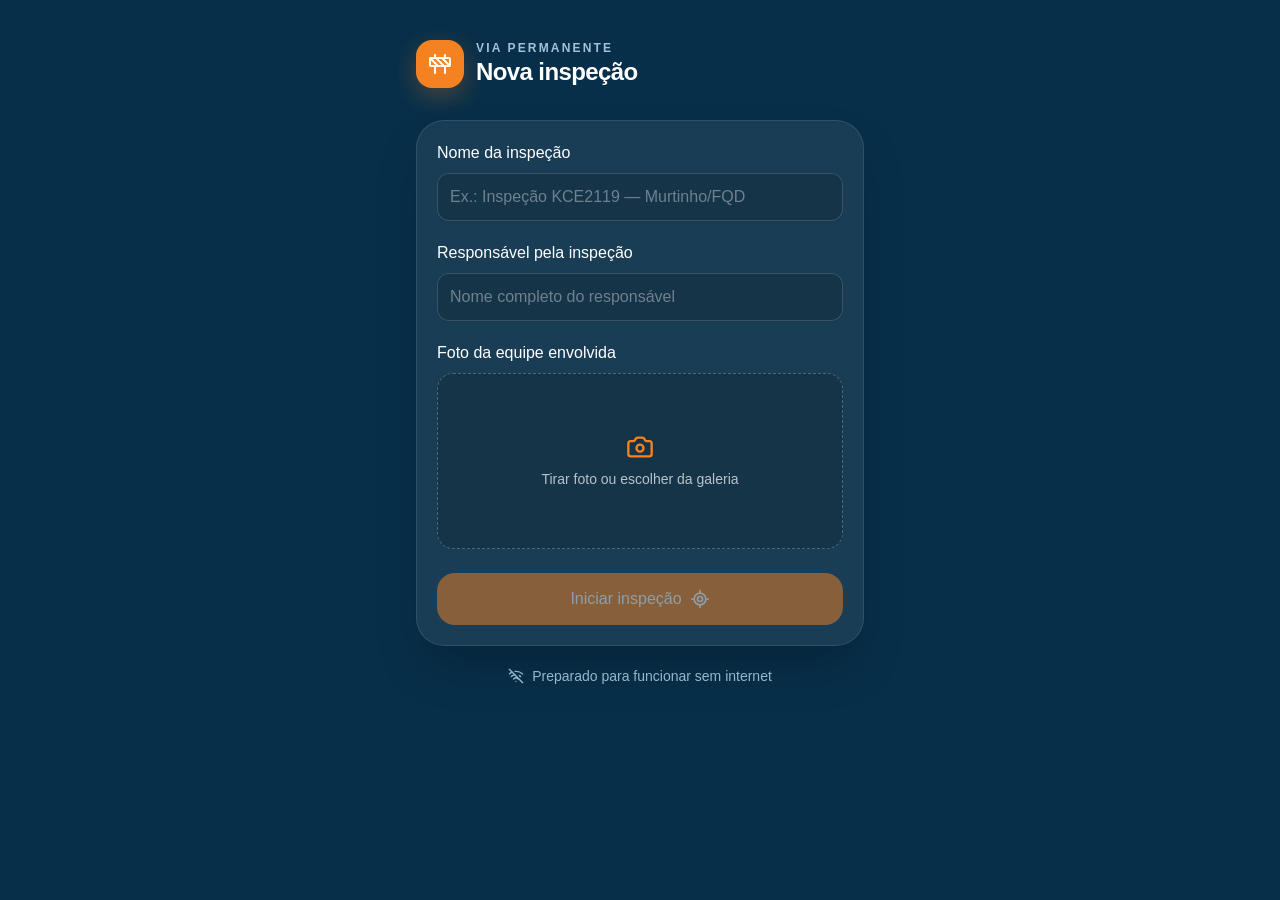
==== index.html @ deb50593 "Publicar Inspeção Ferroviária no GitHub Pages" ====
<!doctype html>
<html lang="pt-BR">
  <head>
    <meta charset="UTF-8" />
    <meta name="viewport" content="width=device-width, initial-scale=1.0" />
    <meta name="theme-color" content="#063b5b" />
    <meta name="description" content="Registro georreferenciado de anomalias ferroviárias, mesmo offline." />
    <link rel="manifest" href="./manifest.webmanifest" />
    <link rel="icon" href="./favicon.svg" />
    <title>Inspeção Ferroviária · Apps Linha do Centro</title>
    <script type="module" crossorigin src="./assets/index-CH34kGtA.js"></script>
    <link rel="stylesheet" crossorigin href="./assets/index-BpMVqc6d.css">
  </head>
  <body class="antialiased">
    <div id="root"></div>
  </body>
</html>
---- assets/index-BpMVqc6d.css ----
@layer properties{@supports (((-webkit-hyphens:none)) and (not (margin-trim:inline))) or ((-moz-orient:inline) and (not (color:rgb(from red r g b)))){:root,:host{--shimmer-angle:20deg}*,:before,:after,::backdrop{--tw-translate-x:0;--tw-translate-y:0;--tw-translate-z:0;--tw-space-y-reverse:0;--tw-border-style:solid;--tw-leading:initial;--tw-font-weight:initial;--tw-tracking:initial;--tw-shadow:0 0 #0000;--tw-shadow-color:initial;--tw-shadow-alpha:100%;--tw-inset-shadow:0 0 #0000;--tw-inset-shadow-color:initial;--tw-inset-shadow-alpha:100%;--tw-ring-color:initial;--tw-ring-shadow:0 0 #0000;--tw-inset-ring-color:initial;--tw-inset-ring-shadow:0 0 #0000;--tw-ring-inset:initial;--tw-ring-offset-width:0px;--tw-ring-offset-color:#fff;--tw-ring-offset-shadow:0 0 #0000;--tw-outline-style:solid;--tw-backdrop-blur:initial;--tw-backdrop-brightness:initial;--tw-backdrop-contrast:initial;--tw-backdrop-grayscale:initial;--tw-backdrop-hue-rotate:initial;--tw-backdrop-invert:initial;--tw-backdrop-opacity:initial;--tw-backdrop-saturate:initial;--tw-backdrop-sepia:initial;--tw-duration:initial;--tw-animation-delay:0s;--tw-animation-direction:normal;--tw-animation-duration:initial;--tw-animation-fill-mode:none;--tw-animation-iteration-count:1;--tw-enter-blur:0;--tw-enter-opacity:1;--tw-enter-rotate:0;--tw-enter-scale:1;--tw-enter-translate-x:0;--tw-enter-translate-y:0;--tw-exit-blur:0;--tw-exit-opacity:1;--tw-exit-rotate:0;--tw-exit-scale:1;--tw-exit-translate-x:0;--tw-exit-translate-y:0;--scroll-fade-t:0px;--scroll-fade-b:0px;--scroll-fade-s:0px;--scroll-fade-e:0px;--scroll-fade-mask:initial;--shimmer-image:initial;--shimmer-text-fill:initial}}}@layer theme{:root,:host{--font-mono:ui-monospace, SFMono-Regular, Menlo, Monaco, Consolas, "Liberation Mono", "Courier New", monospace;--color-red-50:oklch(97.1% .013 17.38);--color-red-700:oklch(50.5% .213 27.518);--color-red-800:oklch(44.4% .177 26.899);--color-black:#000;--color-white:#fff;--spacing:.25rem;--container-xs:20rem;--container-md:28rem;--container-lg:32rem;--container-3xl:48rem;--container-6xl:72rem;--text-xs:.75rem;--text-xs--line-height:calc(1 / .75);--text-sm:.875rem;--text-sm--line-height:calc(1.25 / .875);--text-base:1rem;--text-base--line-height: 1.5 ;--text-lg:1.125rem;--text-lg--line-height:calc(1.75 / 1.125);--text-xl:1.25rem;--text-xl--line-height:calc(1.75 / 1.25);--text-2xl:1.5rem;--text-2xl--line-height:calc(2 / 1.5);--text-3xl:1.875rem;--text-3xl--line-height: 1.2 ;--font-weight-normal:400;--font-weight-medium:500;--font-weight-semibold:600;--font-weight-bold:700;--font-weight-extrabold:800;--font-weight-black:900;--tracking-tight:-.025em;--leading-tight:1.25;--radius-xs:.125rem;--radius-2xl:1rem;--radius-3xl:1.5rem;--animate-pulse:pulse 2s cubic-bezier(.4, 0, .6, 1) infinite;--default-transition-duration:.15s;--default-transition-timing-function:cubic-bezier(.4, 0, .2, 1);--default-font-family:Arial, Helvetica, sans-serif;--default-mono-font-family:var(--font-mono)}}@layer base{*,:after,:before,::backdrop{box-sizing:border-box;border:0 solid;margin:0;padding:0}::file-selector-button{box-sizing:border-box;border:0 solid;margin:0;padding:0}html,:host{-webkit-text-size-adjust:100%;tab-size:4;line-height:1.5;font-family:var(--default-font-family,-apple-system, BlinkMacSystemFont, "Segoe UI", Roboto, "Helvetica Neue", "Noto Sans", Arial, sans-serif, "Apple Color Emoji", "Segoe UI Emoji", "Segoe UI Symbol", "Noto Color Emoji");font-feature-settings:var(--default-font-feature-settings,normal);font-variation-settings:var(--default-font-variation-settings,normal);-webkit-tap-highlight-color:transparent}hr{height:0;color:inherit;border-top-width:1px}abbr:where([title]){-webkit-text-decoration:underline dotted;text-decoration:underline dotted}h1,h2,h3,h4,h5,h6{font-size:inherit;font-weight:inherit}a{color:inherit;-webkit-text-decoration:inherit;text-decoration:inherit}b,strong{font-weight:bolder}code,kbd,samp,pre{font-family:var(--default-mono-font-family,ui-monospace, SFMono-Regular, Menlo, Monaco, Consolas, "Liberation Mono", "Courier New", monospace);font-feature-settings:var(--default-mono-font-feature-settings,normal);font-variation-settings:var(--default-mono-font-variation-settings,normal);font-size:1em}small{font-size:80%}sub,sup{vertical-align:baseline;font-size:75%;line-height:0;position:relative}sub{bottom:-.25em}sup{top:-.5em}table{text-indent:0;border-color:inherit;border-collapse:collapse}:-moz-focusring:where(:not(iframe)){outline:auto}progress{vertical-align:baseline}summary{display:list-item}ol,ul,menu{list-style:none}img,svg,video,canvas,audio,iframe,embed,object{vertical-align:middle;display:block}img,video{max-width:100%;height:auto}button,input,select,optgroup,textarea{font:inherit;font-feature-settings:inherit;font-variation-settings:inherit;letter-spacing:inherit;color:inherit;opacity:1;background-color:#0000;border-radius:0}::file-selector-button{font:inherit;font-feature-settings:inherit;font-variation-settings:inherit;letter-spacing:inherit;color:inherit;opacity:1;background-color:#0000;border-radius:0}:where(select:is([multiple],[size])) optgroup{font-weight:bolder}:where(select:is([multiple],[size])) optgroup option{padding-inline-start:20px}::file-selector-button{margin-inline-end:4px}::placeholder{opacity:1}@supports (not ((-webkit-appearance:-apple-pay-button))) or (contain-intrinsic-size:1px){::placeholder{color:currentColor}@supports (color:color-mix(in lab,red,red)){::placeholder{color:color-mix(in oklab,currentcolor 50%,transparent)}}}textarea{resize:vertical}::-webkit-search-decoration{-webkit-appearance:none}::-webkit-date-and-time-value{min-height:1lh;text-align:inherit}::-webkit-datetime-edit{display:inline-flex}::-webkit-datetime-edit-fields-wrapper{padding:0}::-webkit-datetime-edit{padding-block:0}::-webkit-datetime-edit-year-field{padding-block:0}::-webkit-datetime-edit-month-field{padding-block:0}::-webkit-datetime-edit-day-field{padding-block:0}::-webkit-datetime-edit-hour-field{padding-block:0}::-webkit-datetime-edit-minute-field{padding-block:0}::-webkit-datetime-edit-second-field{padding-block:0}::-webkit-datetime-edit-millisecond-field{padding-block:0}::-webkit-datetime-edit-meridiem-field{padding-block:0}::-webkit-calendar-picker-indicator{line-height:1}:-moz-ui-invalid{box-shadow:none}button,input:where([type=button],[type=reset],[type=submit]){appearance:button}::file-selector-button{appearance:button}::-webkit-inner-spin-button{height:auto}::-webkit-outer-spin-button{height:auto}[hidden]:where(:not([hidden=until-found])){display:none!important}}@layer components;@layer utilities{.sr-only{clip-path:inset(50%);white-space:nowrap;border-width:0;width:1px;height:1px;margin:-1px;padding:0;position:absolute;overflow:hidden}.absolute{position:absolute}.fixed{position:fixed}.relative{position:relative}.sticky{position:sticky}.inset-0{inset:0}.inset-x-0{inset-inline:0}.top-0{top:0}.top-4{top:calc(var(--spacing) * 4)}.top-20{top:calc(var(--spacing) * 20)}.top-\[50\%\]{top:50%}.right-4{right:calc(var(--spacing) * 4)}.bottom-0{bottom:0}.bottom-3{bottom:calc(var(--spacing) * 3)}.left-1\/2,.left-\[50\%\]{left:50%}.z-20{z-index:20}.z-50{z-index:50}.mx-auto{margin-inline:auto}.mt-0\.5{margin-top:calc(var(--spacing) * .5)}.mt-1{margin-top:var(--spacing)}.mt-2{margin-top:calc(var(--spacing) * 2)}.mt-5{margin-top:calc(var(--spacing) * 5)}.mt-6{margin-top:calc(var(--spacing) * 6)}.mb-2{margin-bottom:calc(var(--spacing) * 2)}.mb-3{margin-bottom:calc(var(--spacing) * 3)}.mb-8{margin-bottom:calc(var(--spacing) * 8)}.ml-auto{margin-left:auto}.block{display:block}.flex{display:flex}.grid{display:grid}.hidden{display:none}.inline-flex{display:inline-flex}.field-sizing-content{field-sizing:content}.size-3{width:calc(var(--spacing) * 3);height:calc(var(--spacing) * 3)}.size-3\.5{width:calc(var(--spacing) * 3.5);height:calc(var(--spacing) * 3.5)}.size-4{width:calc(var(--spacing) * 4);height:calc(var(--spacing) * 4)}.size-5{width:calc(var(--spacing) * 5);height:calc(var(--spacing) * 5)}.size-6{width:calc(var(--spacing) * 6);height:calc(var(--spacing) * 6)}.size-7{width:calc(var(--spacing) * 7);height:calc(var(--spacing) * 7)}.size-8{width:calc(var(--spacing) * 8);height:calc(var(--spacing) * 8)}.size-9{width:calc(var(--spacing) * 9);height:calc(var(--spacing) * 9)}.size-10{width:calc(var(--spacing) * 10);height:calc(var(--spacing) * 10)}.size-12{width:calc(var(--spacing) * 12);height:calc(var(--spacing) * 12)}.size-16{width:calc(var(--spacing) * 16);height:calc(var(--spacing) * 16)}.h-6{height:calc(var(--spacing) * 6)}.h-8{height:calc(var(--spacing) * 8)}.h-9{height:calc(var(--spacing) * 9)}.h-10{height:calc(var(--spacing) * 10)}.h-11{height:calc(var(--spacing) * 11)}.h-12{height:calc(var(--spacing) * 12)}.h-13{height:calc(var(--spacing) * 13)}.h-40{height:calc(var(--spacing) * 40)}.h-full{height:100%}.max-h-\[92dvh\]{max-height:92dvh}.min-h-10{min-height:calc(var(--spacing) * 10)}.min-h-11{min-height:calc(var(--spacing) * 11)}.min-h-16{min-height:calc(var(--spacing) * 16)}.min-h-24{min-height:calc(var(--spacing) * 24)}.min-h-44{min-height:calc(var(--spacing) * 44)}.min-h-\[92px\]{min-height:92px}.min-h-dvh{min-height:100dvh}.w-fit{width:fit-content}.w-full{width:100%}.max-w-3xl{max-width:var(--container-3xl)}.max-w-6xl{max-width:var(--container-6xl)}.max-w-\[calc\(100\%-2rem\)\]{max-width:calc(100% - 2rem)}.max-w-md{max-width:var(--container-md)}.min-w-0{min-width:0}.min-w-\[1100px\]{min-width:1100px}.flex-1{flex:1}.shrink-0{flex-shrink:0}.table-fixed{table-layout:fixed}.border-collapse{border-collapse:collapse}.-translate-x-1\/2{--tw-translate-x: -50% ;translate:var(--tw-translate-x) var(--tw-translate-y)}.translate-x-\[-50\%\]{--tw-translate-x:-50%;translate:var(--tw-translate-x) var(--tw-translate-y)}.translate-y-\[-50\%\]{--tw-translate-y:-50%;translate:var(--tw-translate-x) var(--tw-translate-y)}.animate-pulse{animation:var(--animate-pulse)}.resize-none{resize:none}.grid-cols-2{grid-template-columns:repeat(2,minmax(0,1fr))}.grid-cols-4{grid-template-columns:repeat(4,minmax(0,1fr))}.grid-rows-\[auto_1fr\]{grid-template-rows:auto 1fr}.flex-col{flex-direction:column}.flex-col-reverse{flex-direction:column-reverse}.flex-wrap{flex-wrap:wrap}.place-items-center{place-items:center}.items-center{align-items:center}.items-end{align-items:flex-end}.items-start{align-items:flex-start}.justify-between{justify-content:space-between}.justify-center{justify-content:center}.gap-1{gap:var(--spacing)}.gap-1\.5{gap:calc(var(--spacing) * 1.5)}.gap-2{gap:calc(var(--spacing) * 2)}.gap-2\.5{gap:calc(var(--spacing) * 2.5)}.gap-3{gap:calc(var(--spacing) * 3)}.gap-4{gap:calc(var(--spacing) * 4)}.gap-5{gap:calc(var(--spacing) * 5)}:where(.space-y-2>:not(:last-child)){--tw-space-y-reverse:0;margin-block-start:calc(calc(var(--spacing) * 2) * var(--tw-space-y-reverse));margin-block-end:calc(calc(var(--spacing) * 2) * calc(1 - var(--tw-space-y-reverse)))}.truncate{text-overflow:ellipsis;white-space:nowrap;overflow:hidden}.overflow-hidden{overflow:hidden}.overflow-x-auto{overflow-x:auto}.overflow-y-auto{overflow-y:auto}.rounded{border-radius:.25rem}.rounded-2xl{border-radius:var(--radius-2xl)}.rounded-3xl{border-radius:var(--radius-3xl)}.rounded-\[28px\]{border-radius:28px}.rounded-full{border-radius:3.40282e38px}.rounded-lg{border-radius:var(--radius)}.rounded-md{border-radius:calc(var(--radius) - 2px)}.rounded-xl{border-radius:calc(var(--radius) + 4px)}.rounded-xs{border-radius:var(--radius-xs)}.border{border-style:var(--tw-border-style);border-width:1px}.border-t{border-top-style:var(--tw-border-style);border-top-width:1px}.border-b{border-bottom-style:var(--tw-border-style);border-bottom-width:1px}.border-b-2{border-bottom-style:var(--tw-border-style);border-bottom-width:2px}.border-l-4{border-left-style:var(--tw-border-style);border-left-width:4px}.border-dashed{--tw-border-style:dashed;border-style:dashed}.border-\[\#063b5b\]{border-color:#063b5b}.border-\[\#b7c9c1\]{border-color:#b7c9c1}.border-\[\#cad8e0\]{border-color:#cad8e0}.border-\[\#d5e0e6\]{border-color:#d5e0e6}.border-\[\#d96c12\]{border-color:#d96c12}.border-\[\#f58220\]{border-color:#f58220}.border-black\/8{border-color:#00000014}@supports (color:color-mix(in lab,red,red)){.border-black\/8{border-color:color-mix(in oklab,var(--color-black) 8%,transparent)}}.border-border{border-color:var(--border)}.border-input{border-color:var(--input)}.border-transparent{border-color:#0000}.border-white\/10{border-color:#ffffff1a}@supports (color:color-mix(in lab,red,red)){.border-white\/10{border-color:color-mix(in oklab,var(--color-white) 10%,transparent)}}.border-white\/15{border-color:#ffffff26}@supports (color:color-mix(in lab,red,red)){.border-white\/15{border-color:color-mix(in oklab,var(--color-white) 15%,transparent)}}.border-white\/20{border-color:#fff3}@supports (color:color-mix(in lab,red,red)){.border-white\/20{border-color:color-mix(in oklab,var(--color-white) 20%,transparent)}}.border-white\/25{border-color:#ffffff40}@supports (color:color-mix(in lab,red,red)){.border-white\/25{border-color:color-mix(in oklab,var(--color-white) 25%,transparent)}}.bg-\[\#063b5b\]{background-color:#063b5b}.bg-\[\#063b5b\]\/95{background-color:#063b5bf2}.bg-\[\#082f49\]{background-color:#082f49}.bg-\[\#10231e\]{background-color:#10231e}.bg-\[\#d7f5e7\]{background-color:#d7f5e7}.bg-\[\#e7f2f8\]{background-color:#e7f2f8}.bg-\[\#e7f6ef\]{background-color:#e7f6ef}.bg-\[\#edf3f6\]{background-color:#edf3f6}.bg-\[\#eef2f1\]{background-color:#eef2f1}.bg-\[\#f58220\]{background-color:#f58220}.bg-\[\#ffdf91\]{background-color:#ffdf91}.bg-\[\#fff0db\]{background-color:#fff0db}.bg-background{background-color:var(--background)}.bg-black\/15{background-color:#00000026}@supports (color:color-mix(in lab,red,red)){.bg-black\/15{background-color:color-mix(in oklab,var(--color-black) 15%,transparent)}}.bg-black\/50{background-color:#00000080}@supports (color:color-mix(in lab,red,red)){.bg-black\/50{background-color:color-mix(in oklab,var(--color-black) 50%,transparent)}}.bg-black\/70{background-color:#000000b3}@supports (color:color-mix(in lab,red,red)){.bg-black\/70{background-color:color-mix(in oklab,var(--color-black) 70%,transparent)}}.bg-destructive{background-color:var(--destructive)}.bg-muted{background-color:var(--muted)}.bg-primary{background-color:var(--primary)}.bg-red-700{background-color:var(--color-red-700)}.bg-secondary{background-color:var(--secondary)}.bg-transparent{background-color:#0000}.bg-white{background-color:var(--color-white)}.bg-white\/10{background-color:#ffffff1a}@supports (color:color-mix(in lab,red,red)){.bg-white\/10{background-color:color-mix(in oklab,var(--color-white) 10%,transparent)}}.bg-white\/50{background-color:#ffffff80}@supports (color:color-mix(in lab,red,red)){.bg-white\/50{background-color:color-mix(in oklab,var(--color-white) 50%,transparent)}}.bg-white\/95{background-color:#fffffff2}@supports (color:color-mix(in lab,red,red)){.bg-white\/95{background-color:color-mix(in oklab,var(--color-white) 95%,transparent)}}.bg-white\/\[\.07\]{background-color:#ffffff12}@supports (color:color-mix(in lab,red,red)){.bg-white\/\[\.07\]{background-color:color-mix(in oklab,var(--color-white) 7%,transparent)}}.object-cover{object-fit:cover}.p-3{padding:calc(var(--spacing) * 3)}.p-4{padding:calc(var(--spacing) * 4)}.p-5{padding:calc(var(--spacing) * 5)}.p-6{padding:calc(var(--spacing) * 6)}.px-1{padding-inline:var(--spacing)}.px-2{padding-inline:calc(var(--spacing) * 2)}.px-2\.5{padding-inline:calc(var(--spacing) * 2.5)}.px-3{padding-inline:calc(var(--spacing) * 3)}.px-4{padding-inline:calc(var(--spacing) * 4)}.px-5{padding-inline:calc(var(--spacing) * 5)}.px-6{padding-inline:calc(var(--spacing) * 6)}.py-0\.5{padding-block:calc(var(--spacing) * .5)}.py-1{padding-block:var(--spacing)}.py-1\.5{padding-block:calc(var(--spacing) * 1.5)}.py-2{padding-block:calc(var(--spacing) * 2)}.py-3{padding-block:calc(var(--spacing) * 3)}.py-4{padding-block:calc(var(--spacing) * 4)}.py-6{padding-block:calc(var(--spacing) * 6)}.pt-4{padding-top:calc(var(--spacing) * 4)}.pr-7{padding-right:calc(var(--spacing) * 7)}.pb-28{padding-bottom:calc(var(--spacing) * 28)}.pl-3{padding-left:calc(var(--spacing) * 3)}.text-center{text-align:center}.text-left{text-align:left}.font-mono{font-family:var(--font-mono)}.font-sans{font-family:Arial,Helvetica,sans-serif}.text-2xl{font-size:var(--text-2xl);line-height:var(--tw-leading,var(--text-2xl--line-height))}.text-3xl{font-size:var(--text-3xl);line-height:var(--tw-leading,var(--text-3xl--line-height))}.text-base{font-size:var(--text-base);line-height:var(--tw-leading,var(--text-base--line-height))}.text-lg{font-size:var(--text-lg);line-height:var(--tw-leading,var(--text-lg--line-height))}.text-sm{font-size:var(--text-sm);line-height:var(--tw-leading,var(--text-sm--line-height))}.text-xl{font-size:var(--text-xl);line-height:var(--tw-leading,var(--text-xl--line-height))}.text-xs{font-size:var(--text-xs);line-height:var(--tw-leading,var(--text-xs--line-height))}.text-\[15px\]{font-size:15px}.leading-none{--tw-leading:1;line-height:1}.leading-tight{--tw-leading:var(--leading-tight);line-height:var(--leading-tight)}.font-black{--tw-font-weight:var(--font-weight-black);font-weight:var(--font-weight-black)}.font-bold{--tw-font-weight:var(--font-weight-bold);font-weight:var(--font-weight-bold)}.font-extrabold{--tw-font-weight:var(--font-weight-extrabold);font-weight:var(--font-weight-extrabold)}.font-medium{--tw-font-weight:var(--font-weight-medium);font-weight:var(--font-weight-medium)}.font-normal{--tw-font-weight:var(--font-weight-normal);font-weight:var(--font-weight-normal)}.font-semibold{--tw-font-weight:var(--font-weight-semibold);font-weight:var(--font-weight-semibold)}.tracking-\[\.12em\]{--tw-tracking:.12em;letter-spacing:.12em}.tracking-\[\.15em\]{--tw-tracking:.15em;letter-spacing:.15em}.tracking-\[\.18em\]{--tw-tracking:.18em;letter-spacing:.18em}.tracking-tight{--tw-tracking:var(--tracking-tight);letter-spacing:var(--tracking-tight)}.whitespace-nowrap{white-space:nowrap}.text-\[\#0a553e\]{color:#0a553e}.text-\[\#5d7280\]{color:#5d7280}.text-\[\#9ec3da\]{color:#9ec3da}.text-\[\#063b5b\]{color:#063b5b}.text-\[\#72d6af\]{color:#72d6af}.text-\[\#102a3a\]{color:#102a3a}.text-\[\#425f70\]{color:#425f70}.text-\[\#553c00\]{color:#553c00}.text-\[\#784c08\]{color:#784c08}.text-\[\#07557e\]{color:#07557e}.text-\[\#49645b\]{color:#49645b}.text-\[\#60756e\]{color:#60756e}.text-\[\#155441\]{color:#155441}.text-\[\#294758\]{color:#294758}.text-\[\#607381\]{color:#607381}.text-\[\#a9cee3\]{color:#a9cee3}.text-\[\#f58220\]{color:#f58220}.text-foreground{color:var(--foreground)}.text-muted-foreground{color:var(--muted-foreground)}.text-primary{color:var(--primary)}.text-primary-foreground{color:var(--primary-foreground)}.text-red-700{color:var(--color-red-700)}.text-secondary-foreground{color:var(--secondary-foreground)}.text-white{color:var(--color-white)}.text-white\/65{color:#ffffffa6}@supports (color:color-mix(in lab,red,red)){.text-white\/65{color:color-mix(in oklab,var(--color-white) 65%,transparent)}}.text-white\/70{color:#ffffffb3}@supports (color:color-mix(in lab,red,red)){.text-white\/70{color:color-mix(in oklab,var(--color-white) 70%,transparent)}}.text-white\/80{color:#fffc}@supports (color:color-mix(in lab,red,red)){.text-white\/80{color:color-mix(in oklab,var(--color-white) 80%,transparent)}}.uppercase{text-transform:uppercase}.no-underline{text-decoration-line:none}.underline-offset-4{text-underline-offset:4px}.antialiased{-webkit-font-smoothing:antialiased;-moz-osx-font-smoothing:grayscale}.opacity-70{opacity:.7}.shadow-2xl{--tw-shadow:0 25px 50px -12px var(--tw-shadow-color,#00000040);box-shadow:var(--tw-inset-shadow),var(--tw-inset-ring-shadow),var(--tw-ring-offset-shadow),var(--tw-ring-shadow),var(--tw-shadow)}.shadow-\[0_2px_8px_rgba\(6\,59\,91\,\.08\)\]{--tw-shadow:0 2px 8px var(--tw-shadow-color,#063b5b14);box-shadow:var(--tw-inset-shadow),var(--tw-inset-ring-shadow),var(--tw-ring-offset-shadow),var(--tw-ring-shadow),var(--tw-shadow)}.shadow-\[0_8px_24px_rgba\(245\,130\,32\,\.28\)\]{--tw-shadow:0 8px 24px var(--tw-shadow-color,#f5822047);box-shadow:var(--tw-inset-shadow),var(--tw-inset-ring-shadow),var(--tw-ring-offset-shadow),var(--tw-ring-shadow),var(--tw-shadow)}.shadow-lg{--tw-shadow:0 10px 15px -3px var(--tw-shadow-color,#0000001a), 0 4px 6px -4px var(--tw-shadow-color,#0000001a);box-shadow:var(--tw-inset-shadow),var(--tw-inset-ring-shadow),var(--tw-ring-offset-shadow),var(--tw-ring-shadow),var(--tw-shadow)}.shadow-sm{--tw-shadow:0 1px 3px 0 var(--tw-shadow-color,#0000001a), 0 1px 2px -1px var(--tw-shadow-color,#0000001a);box-shadow:var(--tw-inset-shadow),var(--tw-inset-ring-shadow),var(--tw-ring-offset-shadow),var(--tw-ring-shadow),var(--tw-shadow)}.shadow-xl{--tw-shadow:0 20px 25px -5px var(--tw-shadow-color,#0000001a), 0 8px 10px -6px var(--tw-shadow-color,#0000001a);box-shadow:var(--tw-inset-shadow),var(--tw-inset-ring-shadow),var(--tw-ring-offset-shadow),var(--tw-ring-shadow),var(--tw-shadow)}.shadow-xs{--tw-shadow:0 1px 2px 0 var(--tw-shadow-color,#0000000d);box-shadow:var(--tw-inset-shadow),var(--tw-inset-ring-shadow),var(--tw-ring-offset-shadow),var(--tw-ring-shadow),var(--tw-shadow)}.ring-offset-background{--tw-ring-offset-color:var(--background)}.outline{outline-style:var(--tw-outline-style);outline-width:1px}.backdrop-blur{--tw-backdrop-blur:blur(8px);-webkit-backdrop-filter:var(--tw-backdrop-blur,) var(--tw-backdrop-brightness,) var(--tw-backdrop-contrast,) var(--tw-backdrop-grayscale,) var(--tw-backdrop-hue-rotate,) var(--tw-backdrop-invert,) var(--tw-backdrop-opacity,) var(--tw-backdrop-saturate,) var(--tw-backdrop-sepia,);backdrop-filter:var(--tw-backdrop-blur,) var(--tw-backdrop-brightness,) var(--tw-backdrop-contrast,) var(--tw-backdrop-grayscale,) var(--tw-backdrop-hue-rotate,) var(--tw-backdrop-invert,) var(--tw-backdrop-opacity,) var(--tw-backdrop-saturate,) var(--tw-backdrop-sepia,)}.transition{transition-property:color,background-color,border-color,outline-color,text-decoration-color,fill,stroke,--tw-gradient-from,--tw-gradient-via,--tw-gradient-to,opacity,box-shadow,transform,translate,scale,rotate,filter,-webkit-backdrop-filter,backdrop-filter,display,content-visibility,overlay,pointer-events;transition-timing-function:var(--tw-ease,var(--default-transition-timing-function));transition-duration:var(--tw-duration,var(--default-transition-duration))}.transition-\[color\,box-shadow\]{transition-property:color,box-shadow;transition-timing-function:var(--tw-ease,var(--default-transition-timing-function));transition-duration:var(--tw-duration,var(--default-transition-duration))}.transition-all{transition-property:all;transition-timing-function:var(--tw-ease,var(--default-transition-timing-function));transition-duration:var(--tw-duration,var(--default-transition-duration))}.transition-opacity{transition-property:opacity;transition-timing-function:var(--tw-ease,var(--default-transition-timing-function));transition-duration:var(--tw-duration,var(--default-transition-duration))}.duration-200{--tw-duration:.2s;transition-duration:.2s}.outline-none{--tw-outline-style:none;outline-style:none}.select-none{-webkit-user-select:none;user-select:none}.group-active\:bg-\[\#d4e7f1\]:is(:where(.group):active *){background-color:#d4e7f1}.group-data-\[disabled\=true\]\:pointer-events-none:is(:where(.group)[data-disabled=true] *){pointer-events:none}.group-data-\[disabled\=true\]\:opacity-50:is(:where(.group)[data-disabled=true] *){opacity:.5}.group-data-\[size\=sm\]\/alert-dialog-content\:grid:is(:where(.group\/alert-dialog-content)[data-size=sm] *){display:grid}.group-data-\[size\=sm\]\/alert-dialog-content\:grid-cols-2:is(:where(.group\/alert-dialog-content)[data-size=sm] *){grid-template-columns:repeat(2,minmax(0,1fr))}.peer-disabled\:cursor-not-allowed:is(:where(.peer):disabled~*){cursor:not-allowed}.peer-disabled\:opacity-50:is(:where(.peer):disabled~*){opacity:.5}.selection\:bg-primary ::selection{background-color:var(--primary)}.selection\:bg-primary::selection{background-color:var(--primary)}.selection\:text-primary-foreground ::selection{color:var(--primary-foreground)}.selection\:text-primary-foreground::selection{color:var(--primary-foreground)}.file\:inline-flex::file-selector-button{display:inline-flex}.file\:h-7::file-selector-button{height:calc(var(--spacing) * 7)}.file\:border-0::file-selector-button{border-style:var(--tw-border-style);border-width:0}.file\:bg-transparent::file-selector-button{background-color:#0000}.file\:text-sm::file-selector-button{font-size:var(--text-sm);line-height:var(--tw-leading,var(--text-sm--line-height))}.file\:font-medium::file-selector-button{--tw-font-weight:var(--font-weight-medium);font-weight:var(--font-weight-medium)}.file\:text-foreground::file-selector-button{color:var(--foreground)}.placeholder\:text-muted-foreground::placeholder{color:var(--muted-foreground)}.placeholder\:text-white\/38::placeholder{color:#ffffff61}@supports (color:color-mix(in lab,red,red)){.placeholder\:text-white\/38::placeholder{color:color-mix(in oklab,var(--color-white) 38%,transparent)}}.last\:mb-0:last-child{margin-bottom:0}.odd\:bg-\[\#f5f8f6\]:nth-child(odd){background-color:#f5f8f6}@media(hover:hover){.hover\:border-\[\#f58220\]\/80:hover{border-color:#f58220cc}.hover\:bg-\[\#07557e\]:hover{background-color:#07557e}.hover\:bg-\[\#d96c12\]:hover{background-color:#d96c12}.hover\:bg-accent:hover{background-color:var(--accent)}.hover\:bg-destructive\/90:hover{background-color:var(--destructive)}@supports (color:color-mix(in lab,red,red)){.hover\:bg-destructive\/90:hover{background-color:color-mix(in oklab,var(--destructive) 90%,transparent)}}.hover\:bg-primary\/90:hover{background-color:var(--primary)}@supports (color:color-mix(in lab,red,red)){.hover\:bg-primary\/90:hover{background-color:color-mix(in oklab,var(--primary) 90%,transparent)}}.hover\:bg-red-50:hover{background-color:var(--color-red-50)}.hover\:bg-red-800:hover{background-color:var(--color-red-800)}.hover\:bg-secondary\/80:hover{background-color:var(--secondary)}@supports (color:color-mix(in lab,red,red)){.hover\:bg-secondary\/80:hover{background-color:color-mix(in oklab,var(--secondary) 80%,transparent)}}.hover\:text-accent-foreground:hover{color:var(--accent-foreground)}.hover\:text-red-800:hover{color:var(--color-red-800)}.hover\:underline:hover{text-decoration-line:underline}.hover\:opacity-100:hover{opacity:1}}.focus\:ring-2:focus{--tw-ring-shadow:var(--tw-ring-inset,) 0 0 0 calc(2px + var(--tw-ring-offset-width)) var(--tw-ring-color,currentcolor);box-shadow:var(--tw-inset-shadow),var(--tw-inset-ring-shadow),var(--tw-ring-offset-shadow),var(--tw-ring-shadow),var(--tw-shadow)}.focus\:ring-ring:focus{--tw-ring-color:var(--ring)}.focus\:ring-offset-2:focus{--tw-ring-offset-width:2px;--tw-ring-offset-shadow:var(--tw-ring-inset,) 0 0 0 var(--tw-ring-offset-width) var(--tw-ring-offset-color)}.focus\:outline-hidden:focus{--tw-outline-style:none;outline-style:none}@media(forced-colors:active){.focus\:outline-hidden:focus{outline-offset:2px;outline:2px solid #0000}}.focus-visible\:border-ring:focus-visible{border-color:var(--ring)}.focus-visible\:ring-\[3px\]:focus-visible{--tw-ring-shadow:var(--tw-ring-inset,) 0 0 0 calc(3px + var(--tw-ring-offset-width)) var(--tw-ring-color,currentcolor);box-shadow:var(--tw-inset-shadow),var(--tw-inset-ring-shadow),var(--tw-ring-offset-shadow),var(--tw-ring-shadow),var(--tw-shadow)}.focus-visible\:ring-destructive\/20:focus-visible{--tw-ring-color:var(--destructive)}@supports (color:color-mix(in lab,red,red)){.focus-visible\:ring-destructive\/20:focus-visible{--tw-ring-color:color-mix(in oklab, var(--destructive) 20%, transparent)}}.focus-visible\:ring-ring\/50:focus-visible{--tw-ring-color:var(--ring)}@supports (color:color-mix(in lab,red,red)){.focus-visible\:ring-ring\/50:focus-visible{--tw-ring-color:color-mix(in oklab, var(--ring) 50%, transparent)}}.focus-visible\:outline-2:focus-visible{outline-style:var(--tw-outline-style);outline-width:2px}.focus-visible\:outline-3:focus-visible{outline-style:var(--tw-outline-style);outline-width:3px}.focus-visible\:outline-offset-2:focus-visible{outline-offset:2px}.focus-visible\:outline-\[\#f58220\]:focus-visible{outline-color:#f58220}.active\:scale-\[\.98\]:active{scale:.98}.active\:bg-\[\#f3f7fa\]:active{background-color:#f3f7fa}.disabled\:pointer-events-none:disabled{pointer-events:none}.disabled\:cursor-not-allowed:disabled{cursor:not-allowed}.disabled\:opacity-50:disabled{opacity:.5}.has-data-\[slot\=alert-dialog-media\]\:grid-rows-\[auto_auto_1fr\]:has([data-slot=alert-dialog-media]){grid-template-rows:auto auto 1fr}.has-data-\[slot\=alert-dialog-media\]\:gap-x-6:has([data-slot=alert-dialog-media]){column-gap:calc(var(--spacing) * 6)}.has-\[\>svg\]\:px-1\.5:has(>svg){padding-inline:calc(var(--spacing) * 1.5)}.has-\[\>svg\]\:px-2\.5:has(>svg){padding-inline:calc(var(--spacing) * 2.5)}.has-\[\>svg\]\:px-3:has(>svg){padding-inline:calc(var(--spacing) * 3)}.has-\[\>svg\]\:px-4:has(>svg){padding-inline:calc(var(--spacing) * 4)}.aria-invalid\:border-destructive[aria-invalid=true]{border-color:var(--destructive)}.aria-invalid\:ring-destructive\/20[aria-invalid=true]{--tw-ring-color:var(--destructive)}@supports (color:color-mix(in lab,red,red)){.aria-invalid\:ring-destructive\/20[aria-invalid=true]{--tw-ring-color:color-mix(in oklab, var(--destructive) 20%, transparent)}}.data-\[size\=sm\]\:max-w-xs[data-size=sm]{max-width:var(--container-xs)}.data-\[state\=closed\]\:animate-out[data-state=closed]{animation:exit var(--tw-animation-duration,var(--tw-duration,.15s))var(--tw-ease,ease)var(--tw-animation-delay,0s)var(--tw-animation-iteration-count,1)var(--tw-animation-direction,normal)var(--tw-animation-fill-mode,none)}.data-\[state\=closed\]\:fade-out-0[data-state=closed]{--tw-exit-opacity:0}.data-\[state\=closed\]\:zoom-out-95[data-state=closed]{--tw-exit-scale:.95}.data-\[state\=open\]\:animate-in[data-state=open]{animation:enter var(--tw-animation-duration,var(--tw-duration,.15s))var(--tw-ease,ease)var(--tw-animation-delay,0s)var(--tw-animation-iteration-count,1)var(--tw-animation-direction,normal)var(--tw-animation-fill-mode,none)}.data-\[state\=open\]\:bg-accent[data-state=open]{background-color:var(--accent)}.data-\[state\=open\]\:text-muted-foreground[data-state=open]{color:var(--muted-foreground)}.data-\[state\=open\]\:fade-in-0[data-state=open]{--tw-enter-opacity:0}.data-\[state\=open\]\:zoom-in-95[data-state=open]{--tw-enter-scale:.95}@media(min-width:40rem){.sm\:col-span-2{grid-column:span 2/span 2}.sm\:max-w-lg{max-width:var(--container-lg)}.sm\:max-w-md{max-width:var(--container-md)}.sm\:grid-cols-2{grid-template-columns:repeat(2,minmax(0,1fr))}.sm\:grid-cols-3{grid-template-columns:repeat(3,minmax(0,1fr))}.sm\:grid-cols-4{grid-template-columns:repeat(4,minmax(0,1fr))}.sm\:grid-cols-\[1fr_240px\]{grid-template-columns:1fr 240px}.sm\:flex-row{flex-direction:row}.sm\:justify-end{justify-content:flex-end}.sm\:p-8{padding:calc(var(--spacing) * 8)}.sm\:px-5{padding-inline:calc(var(--spacing) * 5)}.sm\:px-6{padding-inline:calc(var(--spacing) * 6)}.sm\:px-8{padding-inline:calc(var(--spacing) * 8)}.sm\:py-8{padding-block:calc(var(--spacing) * 8)}.sm\:py-10{padding-block:calc(var(--spacing) * 10)}.sm\:text-left{text-align:left}.sm\:group-data-\[size\=default\]\/alert-dialog-content\:row-span-2:is(:where(.group\/alert-dialog-content)[data-size=default] *){grid-row:span 2/span 2}.sm\:group-data-\[size\=default\]\/alert-dialog-content\:place-items-start:is(:where(.group\/alert-dialog-content)[data-size=default] *){place-items:start}.sm\:group-data-\[size\=default\]\/alert-dialog-content\:text-left:is(:where(.group\/alert-dialog-content)[data-size=default] *){text-align:left}.sm\:group-data-\[size\=default\]\/alert-dialog-content\:group-has-data-\[slot\=alert-dialog-media\]\/alert-dialog-content\:col-start-2:is(:where(.group\/alert-dialog-content)[data-size=default] *):is(:where(.group\/alert-dialog-content):has([data-slot=alert-dialog-media]) *){grid-column-start:2}.sm\:group-data-\[size\=default\]\/alert-dialog-content\:has-data-\[slot\=alert-dialog-media\]\:grid-rows-\[auto_1fr\]:is(:where(.group\/alert-dialog-content)[data-size=default] *):has([data-slot=alert-dialog-media]){grid-template-rows:auto 1fr}.data-\[size\=default\]\:sm\:max-w-lg[data-size=default]{max-width:var(--container-lg)}}@media(min-width:48rem){.md\:text-sm{font-size:var(--text-sm);line-height:var(--tw-leading,var(--text-sm--line-height))}}@media(prefers-color-scheme:dark){.dark\:border-input{border-color:var(--input)}.dark\:bg-destructive\/60{background-color:var(--destructive)}@supports (color:color-mix(in lab,red,red)){.dark\:bg-destructive\/60{background-color:color-mix(in oklab,var(--destructive) 60%,transparent)}}.dark\:bg-input\/30{background-color:var(--input)}@supports (color:color-mix(in lab,red,red)){.dark\:bg-input\/30{background-color:color-mix(in oklab,var(--input) 30%,transparent)}}@media(hover:hover){.dark\:hover\:bg-accent\/50:hover{background-color:var(--accent)}@supports (color:color-mix(in lab,red,red)){.dark\:hover\:bg-accent\/50:hover{background-color:color-mix(in oklab,var(--accent) 50%,transparent)}}.dark\:hover\:bg-input\/50:hover{background-color:var(--input)}@supports (color:color-mix(in lab,red,red)){.dark\:hover\:bg-input\/50:hover{background-color:color-mix(in oklab,var(--input) 50%,transparent)}}}.dark\:focus-visible\:ring-destructive\/40:focus-visible{--tw-ring-color:var(--destructive)}@supports (color:color-mix(in lab,red,red)){.dark\:focus-visible\:ring-destructive\/40:focus-visible{--tw-ring-color:color-mix(in oklab, var(--destructive) 40%, transparent)}}.dark\:aria-invalid\:ring-destructive\/40[aria-invalid=true]{--tw-ring-color:var(--destructive)}@supports (color:color-mix(in lab,red,red)){.dark\:aria-invalid\:ring-destructive\/40[aria-invalid=true]{--tw-ring-color:color-mix(in oklab, var(--destructive) 40%, transparent)}}}@media print{.print\:hidden{display:none}}.\[\&_svg\]\:pointer-events-none svg{pointer-events:none}.\[\&_svg\]\:shrink-0 svg{flex-shrink:0}.\[\&_svg\:not\(\[class\*\=\'size-\'\]\)\]\:size-3 svg:not([class*=size-]){width:calc(var(--spacing) * 3);height:calc(var(--spacing) * 3)}.\[\&_svg\:not\(\[class\*\=\'size-\'\]\)\]\:size-4 svg:not([class*=size-]){width:calc(var(--spacing) * 4);height:calc(var(--spacing) * 4)}:is(.\*\:\[svg\:not\(\[class\*\=\'size-\'\]\)\]\:size-8>*):is(svg:not([class*=size-])){width:calc(var(--spacing) * 8);height:calc(var(--spacing) * 8)}.\[\&\>svg\]\:pointer-events-none>svg{pointer-events:none}.\[\&\>svg\]\:size-3>svg{width:calc(var(--spacing) * 3);height:calc(var(--spacing) * 3)}@media(hover:hover){a.\[a\&\]\:hover\:bg-accent:hover{background-color:var(--accent)}a.\[a\&\]\:hover\:bg-destructive\/90:hover{background-color:var(--destructive)}@supports (color:color-mix(in lab,red,red)){a.\[a\&\]\:hover\:bg-destructive\/90:hover{background-color:color-mix(in oklab,var(--destructive) 90%,transparent)}}a.\[a\&\]\:hover\:bg-primary\/90:hover{background-color:var(--primary)}@supports (color:color-mix(in lab,red,red)){a.\[a\&\]\:hover\:bg-primary\/90:hover{background-color:color-mix(in oklab,var(--primary) 90%,transparent)}}a.\[a\&\]\:hover\:bg-secondary\/90:hover{background-color:var(--secondary)}@supports (color:color-mix(in lab,red,red)){a.\[a\&\]\:hover\:bg-secondary\/90:hover{background-color:color-mix(in oklab,var(--secondary) 90%,transparent)}}a.\[a\&\]\:hover\:text-accent-foreground:hover{color:var(--accent-foreground)}a.\[a\&\]\:hover\:underline:hover{text-decoration-line:underline}}}@property --tw-animation-delay{syntax:"*";inherits:false;initial-value:0s}@property --tw-animation-direction{syntax:"*";inherits:false;initial-value:normal}@property --tw-animation-duration{syntax:"*";inherits:false}@property --tw-animation-fill-mode{syntax:"*";inherits:false;initial-value:none}@property --tw-animation-iteration-count{syntax:"*";inherits:false;initial-value:1}@property --tw-enter-blur{syntax:"*";inherits:false;initial-value:0}@property --tw-enter-opacity{syntax:"*";inherits:false;initial-value:1}@property --tw-enter-rotate{syntax:"*";inherits:false;initial-value:0}@property --tw-enter-scale{syntax:"*";inherits:false;initial-value:1}@property --tw-enter-translate-x{syntax:"*";inherits:false;initial-value:0}@property --tw-enter-translate-y{syntax:"*";inherits:false;initial-value:0}@property --tw-exit-blur{syntax:"*";inherits:false;initial-value:0}@property --tw-exit-opacity{syntax:"*";inherits:false;initial-value:1}@property --tw-exit-rotate{syntax:"*";inherits:false;initial-value:0}@property --tw-exit-scale{syntax:"*";inherits:false;initial-value:1}@property --tw-exit-translate-x{syntax:"*";inherits:false;initial-value:0}@property --tw-exit-translate-y{syntax:"*";inherits:false;initial-value:0}@property --scroll-fade-t{syntax:"<length-percentage>";inherits:false;initial-value:0}@property --scroll-fade-b{syntax:"<length-percentage>";inherits:false;initial-value:0}@property --scroll-fade-s{syntax:"<length-percentage>";inherits:false;initial-value:0}@property --scroll-fade-e{syntax:"<length-percentage>";inherits:false;initial-value:0}@property --scroll-fade-mask{syntax:"*";inherits:false}@property --shimmer-angle{syntax:"<angle>";inherits:true;initial-value:20deg}@property --shimmer-image{syntax:"*";inherits:false}@property --shimmer-text-fill{syntax:"*";inherits:false}@media(prefers-reduced-motion:reduce){.shimmer{-webkit-text-fill-color:currentColor;background-image:none;animation:none}}:root{--background:#edf3f6;--foreground:#102a3a;--card:#fff;--card-foreground:#102a3a;--popover:#fff;--popover-foreground:#102a3a;--primary:#063b5b;--primary-foreground:#fff;--secondary:#e3eef4;--secondary-foreground:#123f58;--muted:#edf3f6;--muted-foreground:#607381;--accent:#f58220;--accent-foreground:#fff;--destructive:#b42318;--border:#cad8e0;--input:#cad8e0;--ring:#f58220;--radius:.875rem}*{box-sizing:border-box}html{background:var(--background)}body{background:var(--background);color:var(--foreground);-webkit-tap-highlight-color:transparent;margin:0;font-family:Arial,Helvetica,sans-serif}button,input,textarea{font:inherit}@media(max-width:390px){.anomaly-button{gap:.55rem;min-height:84px;padding:.65rem}.anomaly-button>span:first-child{width:2.25rem;height:2.25rem}}@page{size:A4 landscape;margin:7mm}@media print{body{background:#fff!important}.report-shell{background:#fff!important;padding:0!important}.report-page{max-width:none!important;box-shadow:none!important;border-radius:0!important}.report-actions{display:none!important}.report-header{-webkit-print-color-adjust:exact;print-color-adjust:exact;grid-template-columns:1fr 150px!important;gap:12px!important;padding:14px 16px!important}.report-header h1{margin-top:4px!important;font-size:20px!important}.report-header>div:first-child>div{gap:3px 12px!important;margin-top:8px!important;font-size:10px!important}.report-header img{height:92px!important}.report-groups{padding:12px 0 0!important}.report-table-scroll{overflow:visible!important}.report-priority-group{margin-bottom:16px!important}.report-priority-title{break-after:avoid;page-break-after:avoid;margin-bottom:5px!important;font-size:13px!important}.report-priority-summary{break-inside:avoid}.report-priority-summary p{padding:3px 6px!important}.report-priority-count{-webkit-print-color-adjust:exact;print-color-adjust:exact}.report-header{break-inside:avoid}.report-table thead{display:table-header-group}.report-table{table-layout:fixed!important;width:100%!important;min-width:0!important;font-size:8px!important;line-height:1.25!important}.report-table th,.report-table td{overflow-wrap:anywhere;vertical-align:top!important;padding:4px 3px!important}.report-table tr{break-inside:avoid}.report-col-number{width:3%}.report-col-date{width:11%}.report-col-anomaly{width:12%}.report-col-details{width:14%}.report-col-priority{width:8%}.report-col-note{width:15%}.report-col-km{width:10%}.report-col-coord{width:6%}.report-col-coordinates{width:12%}.report-col-map{width:9%}.map-link{-webkit-print-color-adjust:exact;print-color-adjust:exact;white-space:normal!important;text-align:center!important;max-width:100%!important;padding:4px 5px!important;display:inline-block!important}.map-icon{display:none!important}}@property --tw-translate-x{syntax:"*";inherits:false;initial-value:0}@property --tw-translate-y{syntax:"*";inherits:false;initial-value:0}@property --tw-translate-z{syntax:"*";inherits:false;initial-value:0}@property --tw-space-y-reverse{syntax:"*";inherits:false;initial-value:0}@property --tw-border-style{syntax:"*";inherits:false;initial-value:solid}@property --tw-leading{syntax:"*";inherits:false}@property --tw-font-weight{syntax:"*";inherits:false}@property --tw-tracking{syntax:"*";inherits:false}@property --tw-shadow{syntax:"*";inherits:false;initial-value:0 0 #0000}@property --tw-shadow-color{syntax:"*";inherits:false}@property --tw-shadow-alpha{syntax:"<percentage>";inherits:false;initial-value:100%}@property --tw-inset-shadow{syntax:"*";inherits:false;initial-value:0 0 #0000}@property --tw-inset-shadow-color{syntax:"*";inherits:false}@property --tw-inset-shadow-alpha{syntax:"<percentage>";inherits:false;initial-value:100%}@property --tw-ring-color{syntax:"*";inherits:false}@property --tw-ring-shadow{syntax:"*";inherits:false;initial-value:0 0 #0000}@property --tw-inset-ring-color{syntax:"*";inherits:false}@property --tw-inset-ring-shadow{syntax:"*";inherits:false;initial-value:0 0 #0000}@property --tw-ring-inset{syntax:"*";inherits:false}@property --tw-ring-offset-width{syntax:"<length>";inherits:false;initial-value:0}@property --tw-ring-offset-color{syntax:"*";inherits:false;initial-value:#fff}@property --tw-ring-offset-shadow{syntax:"*";inherits:false;initial-value:0 0 #0000}@property --tw-outline-style{syntax:"*";inherits:false;initial-value:solid}@property --tw-backdrop-blur{syntax:"*";inherits:false}@property --tw-backdrop-brightness{syntax:"*";inherits:false}@property --tw-backdrop-contrast{syntax:"*";inherits:false}@property --tw-backdrop-grayscale{syntax:"*";inherits:false}@property --tw-backdrop-hue-rotate{syntax:"*";inherits:false}@property --tw-backdrop-invert{syntax:"*";inherits:false}@property --tw-backdrop-opacity{syntax:"*";inherits:false}@property --tw-backdrop-saturate{syntax:"*";inherits:false}@property --tw-backdrop-sepia{syntax:"*";inherits:false}@property --tw-duration{syntax:"*";inherits:false}@keyframes pulse{50%{opacity:.5}}@keyframes enter{0%{opacity:var(--tw-enter-opacity,1);transform:translate3d(var(--tw-enter-translate-x,0),var(--tw-enter-translate-y,0),0)scale3d(var(--tw-enter-scale,1),var(--tw-enter-scale,1),var(--tw-enter-scale,1))rotate(var(--tw-enter-rotate,0));filter:blur(var(--tw-enter-blur,0))}}@keyframes exit{to{opacity:var(--tw-exit-opacity,1);transform:translate3d(var(--tw-exit-translate-x,0),var(--tw-exit-translate-y,0),0)scale3d(var(--tw-exit-scale,1),var(--tw-exit-scale,1),var(--tw-exit-scale,1))rotate(var(--tw-exit-rotate,0));filter:blur(var(--tw-exit-blur,0))}}
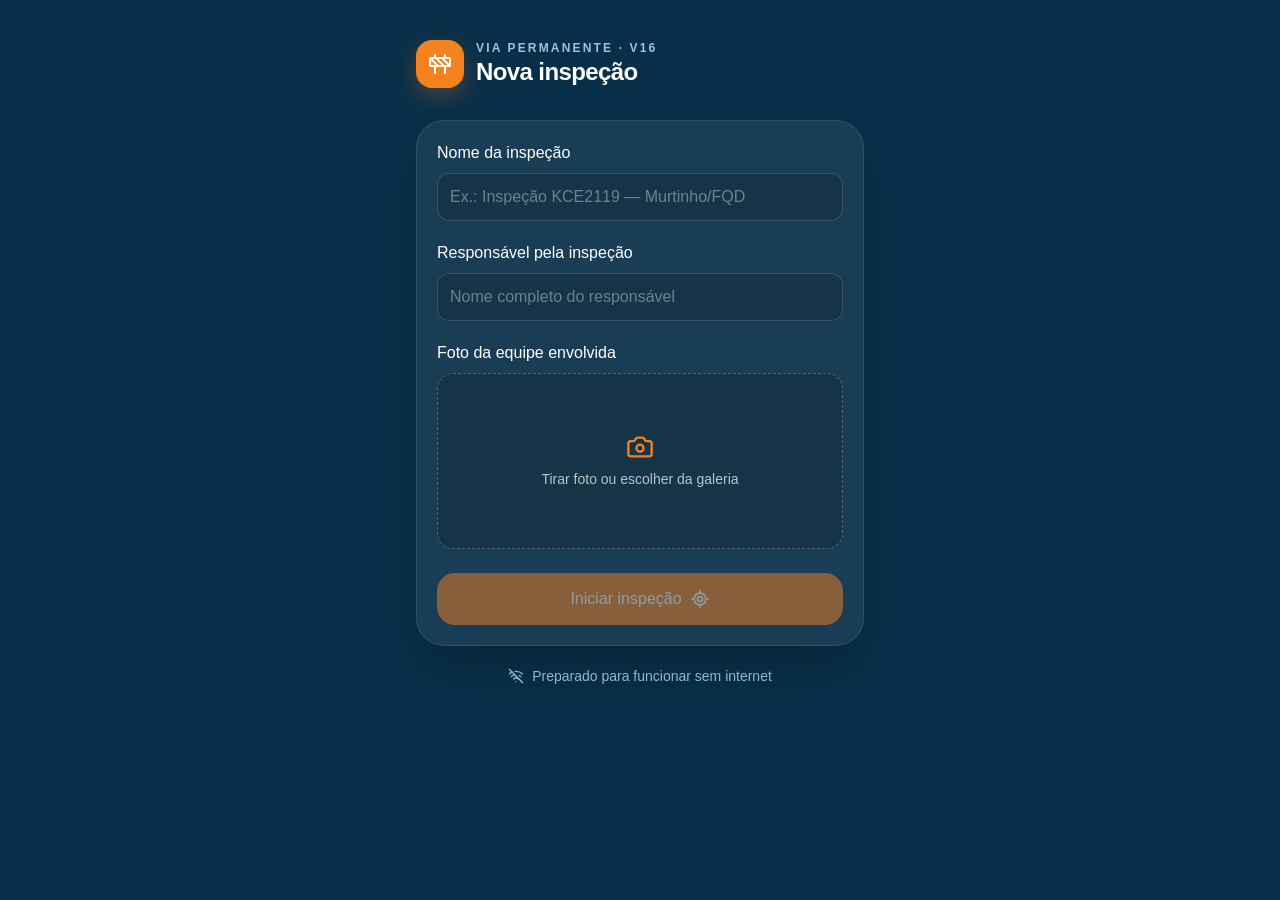
==== commit 456c1ef1: "Publicar Inspeção Ferroviária V16 Atualiza categorias, KM manual por precisão GPS, teclado numérico " ====
--- a/index.html
+++ b/index.html
@@ -8,10 +8,11 @@
     <link rel="manifest" href="./manifest.webmanifest" />
     <link rel="icon" href="./favicon.svg" />
     <title>Inspeção Ferroviária · Apps Linha do Centro</title>
-    <script type="module" crossorigin src="./assets/index-CH34kGtA.js"></script>
+    <script type="module" crossorigin src="./assets/index-Dh9jGWSH.js"></script>
     <link rel="stylesheet" crossorigin href="./assets/index-BpMVqc6d.css">
   </head>
   <body class="antialiased">
     <div id="root"></div>
   </body>
 </html>
+
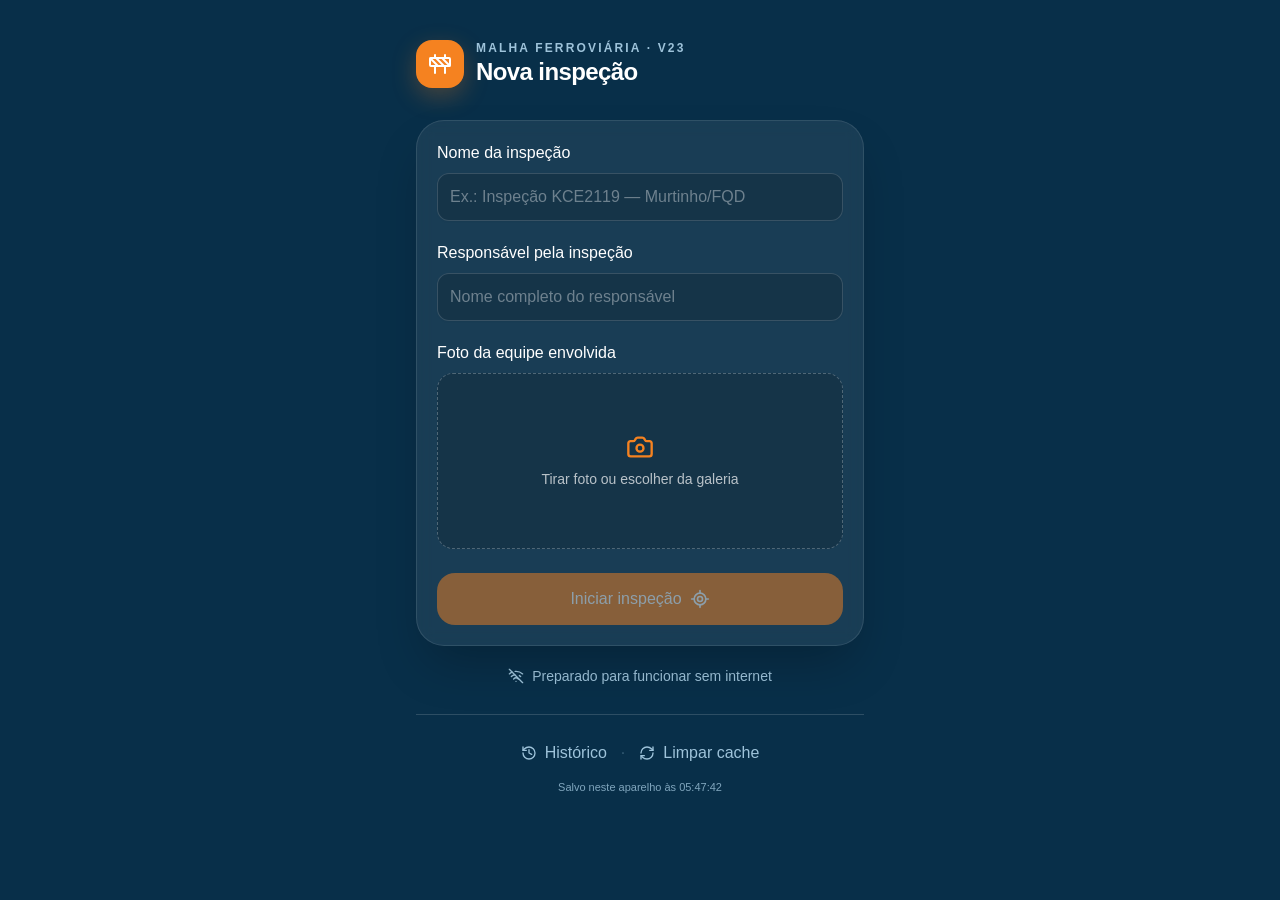
==== commit a058ee1b: "Preparar retorno ao aplicativo Inspeção Ferroviária V23" ====
--- a/index.html
+++ b/index.html
@@ -8,11 +8,10 @@
     <link rel="manifest" href="./manifest.webmanifest" />
     <link rel="icon" href="./favicon.svg" />
     <title>Inspeção Ferroviária · Apps Linha do Centro</title>
-    <script type="module" crossorigin src="./assets/index-Dh9jGWSH.js"></script>
-    <link rel="stylesheet" crossorigin href="./assets/index-BpMVqc6d.css">
+    <script type="module" crossorigin src="./assets/index-CHVrB8sJ.js"></script>
+    <link rel="stylesheet" crossorigin href="./assets/index-a6zqWE1l.css">
   </head>
   <body class="antialiased">
     <div id="root"></div>
   </body>
 </html>
-
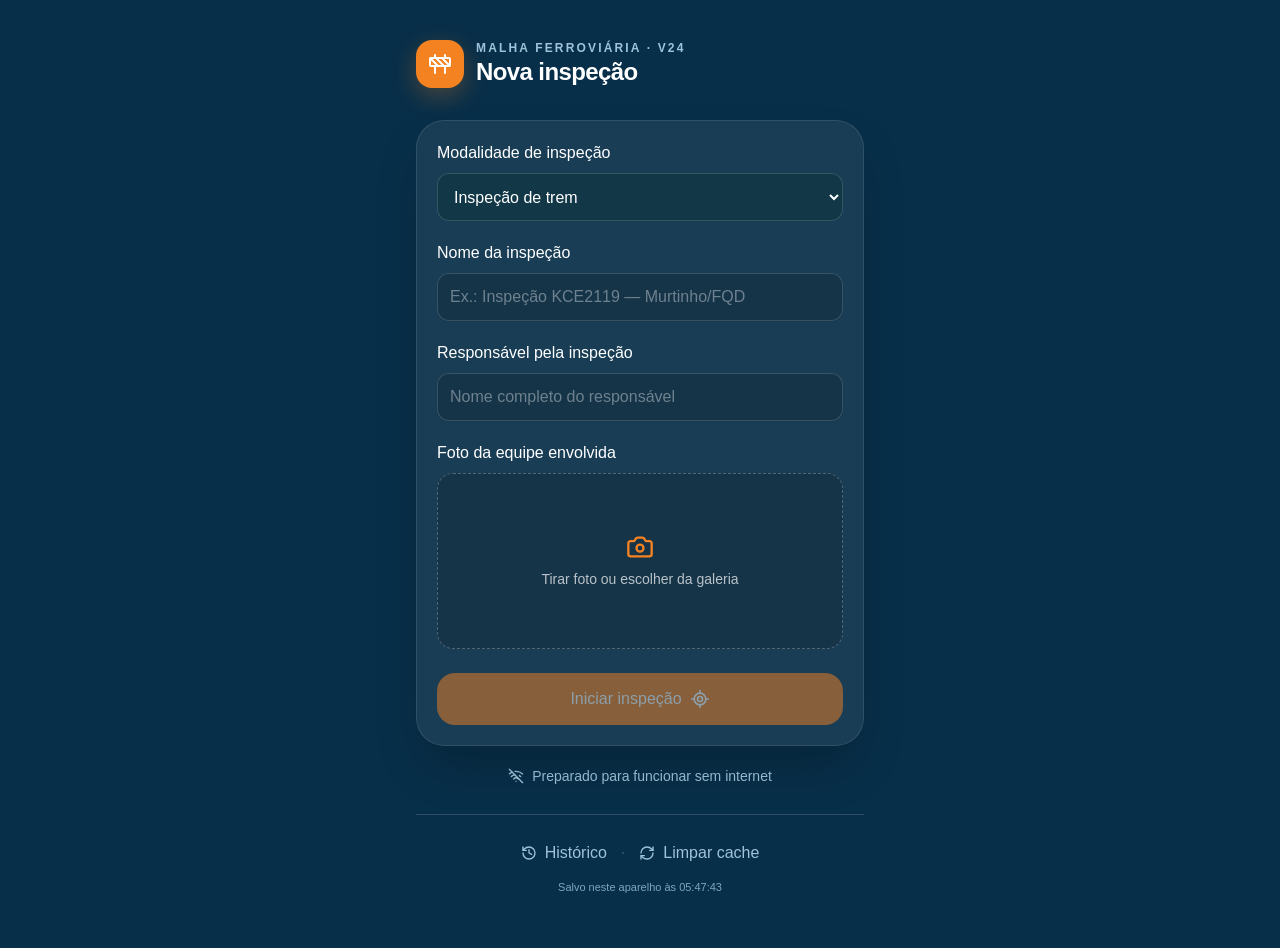
==== commit 61f6b2a2: "Publicar Inspeção Ferroviária V24" ====
--- a/index.html
+++ b/index.html
@@ -8,8 +8,8 @@
     <link rel="manifest" href="./manifest.webmanifest" />
     <link rel="icon" href="./favicon.svg" />
     <title>Inspeção Ferroviária · Apps Linha do Centro</title>
-    <script type="module" crossorigin src="./assets/index-CHVrB8sJ.js"></script>
-    <link rel="stylesheet" crossorigin href="./assets/index-a6zqWE1l.css">
+    <script type="module" crossorigin src="./assets/index-U75lJlAI.js"></script>
+    <link rel="stylesheet" crossorigin href="./assets/index-RDQ1gvra.css">
   </head>
   <body class="antialiased">
     <div id="root"></div>
